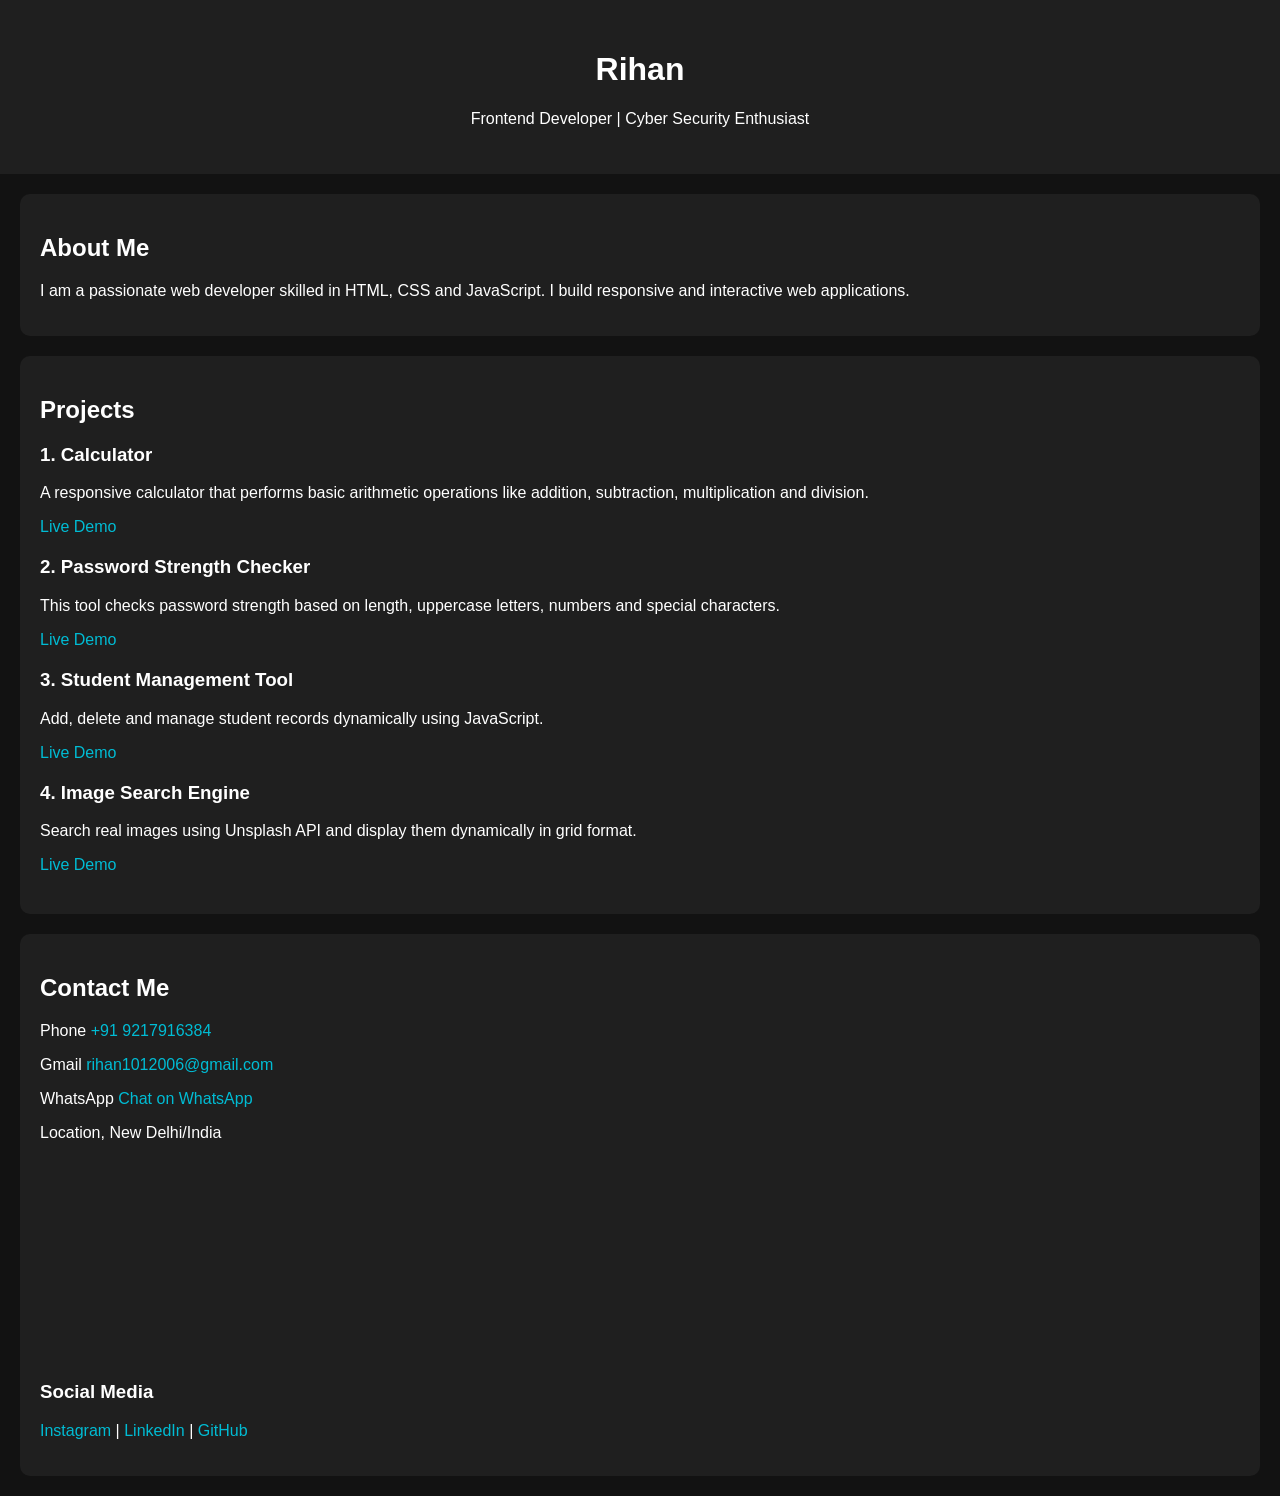
==== index.html @ 136a29fc "" ====
<!DOCTYPE html>
<html>
<head>
  <title>Rihan Portfolio</title>
  <link rel="stylesheet" href="style.css">
  <meta name="viewport" content="width=device-width, initial-scale=1.0">
</head>
<body>

<header>
  <h1>Rihan</h1>
  <p>Frontend Developer | Cyber Security Enthusiast</p>
</header>

<section class="card">
  <h2>About Me</h2>
  <p>I am a passionate web developer skilled in HTML, CSS and JavaScript. I build responsive and interactive web applications.</p>
</section>

<section class="card">
  <h2>Projects</h2>

  <div class="project">
    <h3>1. Calculator</h3>
    <p>A responsive calculator that performs basic arithmetic operations like addition, subtraction, multiplication and division.</p>
    <a href="calculator.html" target="_blank">Live Demo</a>
  </div>

  <div class="project">
    <h3>2. Password Strength Checker</h3>
    <p>This tool checks password strength based on length, uppercase letters, numbers and special characters.</p>
    <a href="password.html" target="_blank">Live Demo</a>
  </div>

  <div class="project">
    <h3>3. Student Management Tool</h3>
    <p>Add, delete and manage student records dynamically using JavaScript.</p>
    <a href="student.html" target="_blank">Live Demo</a>
  </div>

  <div class="project">
    <h3>4. Image Search Engine</h3>
    <p>Search real images using Unsplash API and display them dynamically in grid format.</p>
    <a href="image-search.html" target="_blank">Live Demo</a>
  </div>

</section>

<section class="card">
  <h2>Contact Me</h2>

  <p>Phone <a href="tel:+919217916384">+91 9217916384</a></p>

  <p>Gmail <a href="mailto:rihan1012006@gmail.com">rihan1012006@gmail.com</a></p>

  <p> WhatsApp <a href="https://wa.me/919217916384" target="_blank">Chat on WhatsApp</a></p>

  <p>Location, New Delhi/India</p>

  <iframe 
    src="https://www.google.com/maps?q=New Delhi,India&output=embed"
    width="100%" height="200" style="border:0;" allowfullscreen>
  </iframe>

  <h3>Social Media</h3>
<p>
  <a href="https://instagram.com/t_vrx7" target="_blank">Instagram</a> |
  <a href="https://linkedin.com/in/rihan-x-b2026b361" target="_blank">LinkedIn</a> |
  <a href="https://github.com/7vrxrihan-svg" target="_blank">GitHub</a>
</p>


</section>

</body>
</html>
---- style.css ----
body{
  font-family: Arial;
  margin:0;
  background:#121212;
  color:white;
}

header{
  text-align:center;
  padding:30px;
  background:#1f1f1f;
}

.card{
  background:#1f1f1f;
  margin:20px;
  padding:20px;
  border-radius:10px;
}

.project{
  margin-bottom:20px;
}

a{
  color:#00bcd4;
  text-decoration:none;
}

button{
  padding:8px;
  margin:5px;
  border:none;
  border-radius:5px;
  background:#00bcd4;
  color:white;
  cursor:pointer;
}

input{
  padding:8px;
  margin:5px;
  border-radius:5px;
  border:none;
}

.grid{
  display:grid;
  grid-template-columns:repeat(auto-fit,minmax(150px,1fr));
  gap:10px;
}

img{
  width:100%;
  border-radius:10px;
}
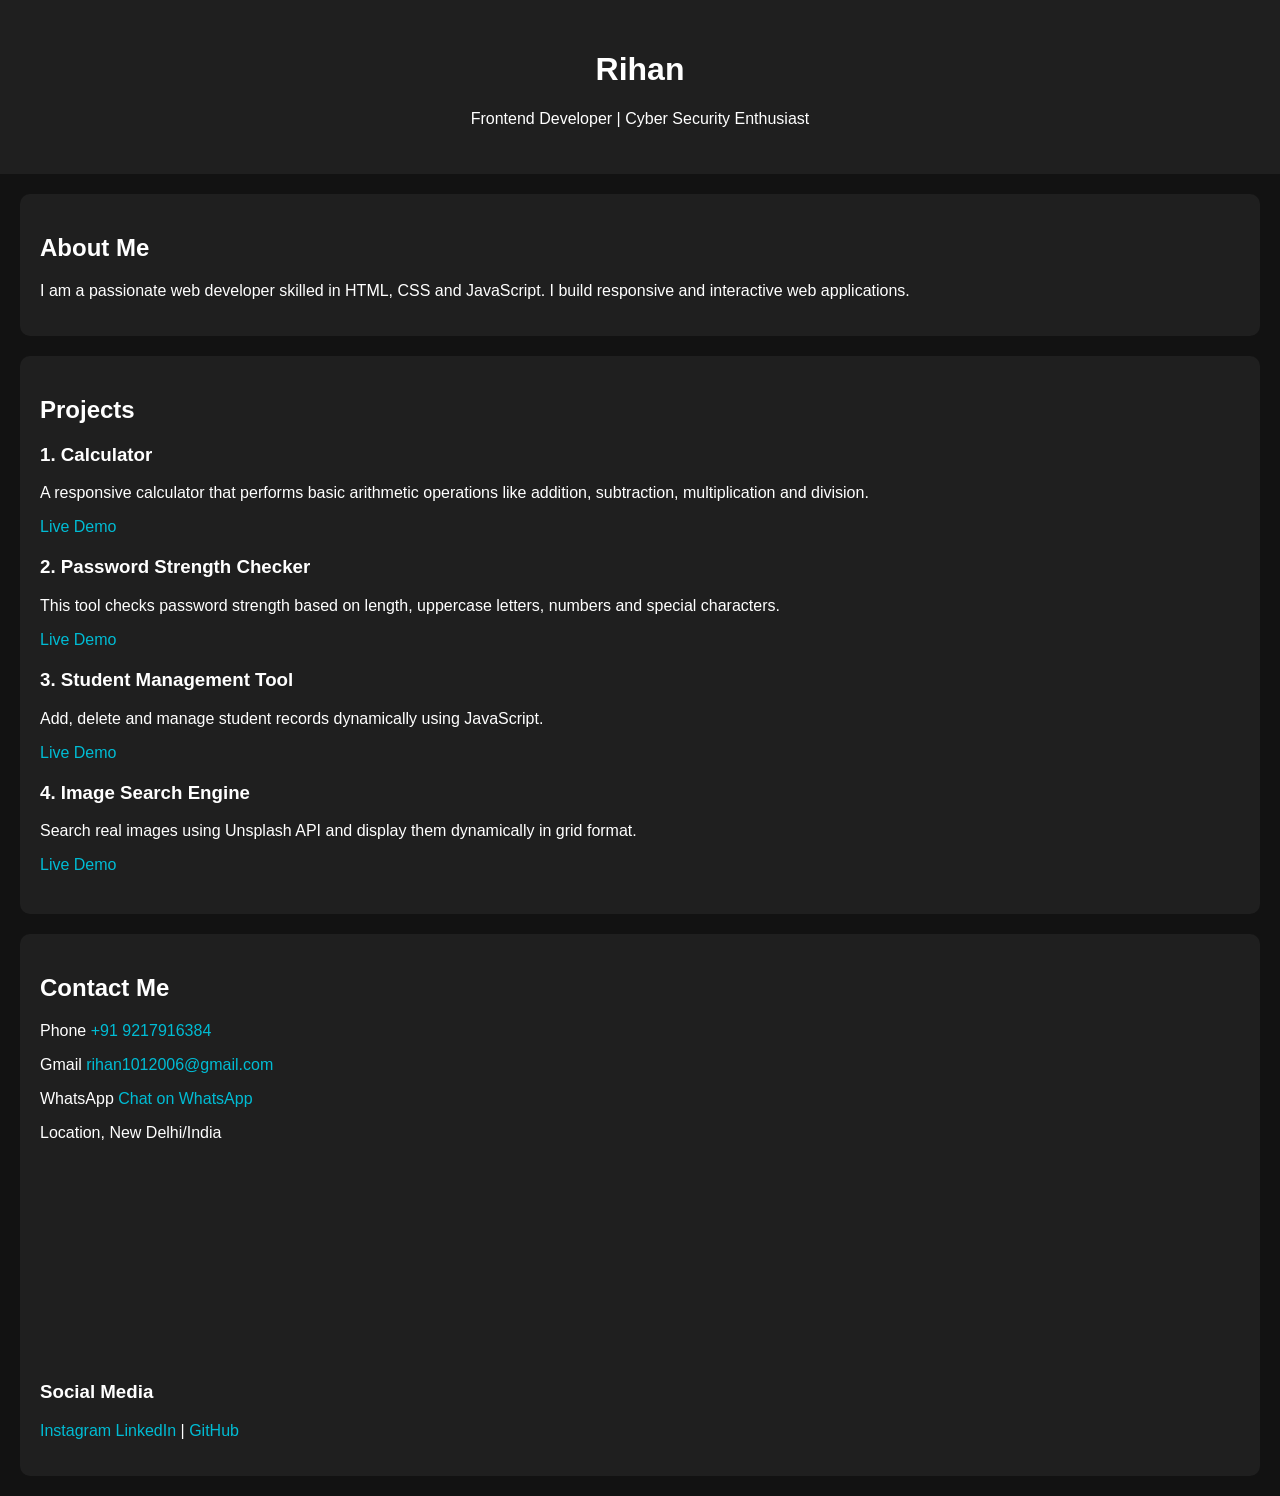
==== commit 1ed167c6: "" ====
--- a/index.html
+++ b/index.html
@@ -64,7 +64,9 @@
 
   <h3>Social Media</h3>
 <p>
-  <a href="https://instagram.com/t_vrx7" target="_blank">Instagram</a> |
+  <a href="https://instagram.com/t_vrx7/?hl=en" target="_blank">
+Instagram
+</a>
   <a href="https://linkedin.com/in/rihan-x-b2026b361" target="_blank">LinkedIn</a> |
   <a href="https://github.com/7vrxrihan-svg" target="_blank">GitHub</a>
 </p>
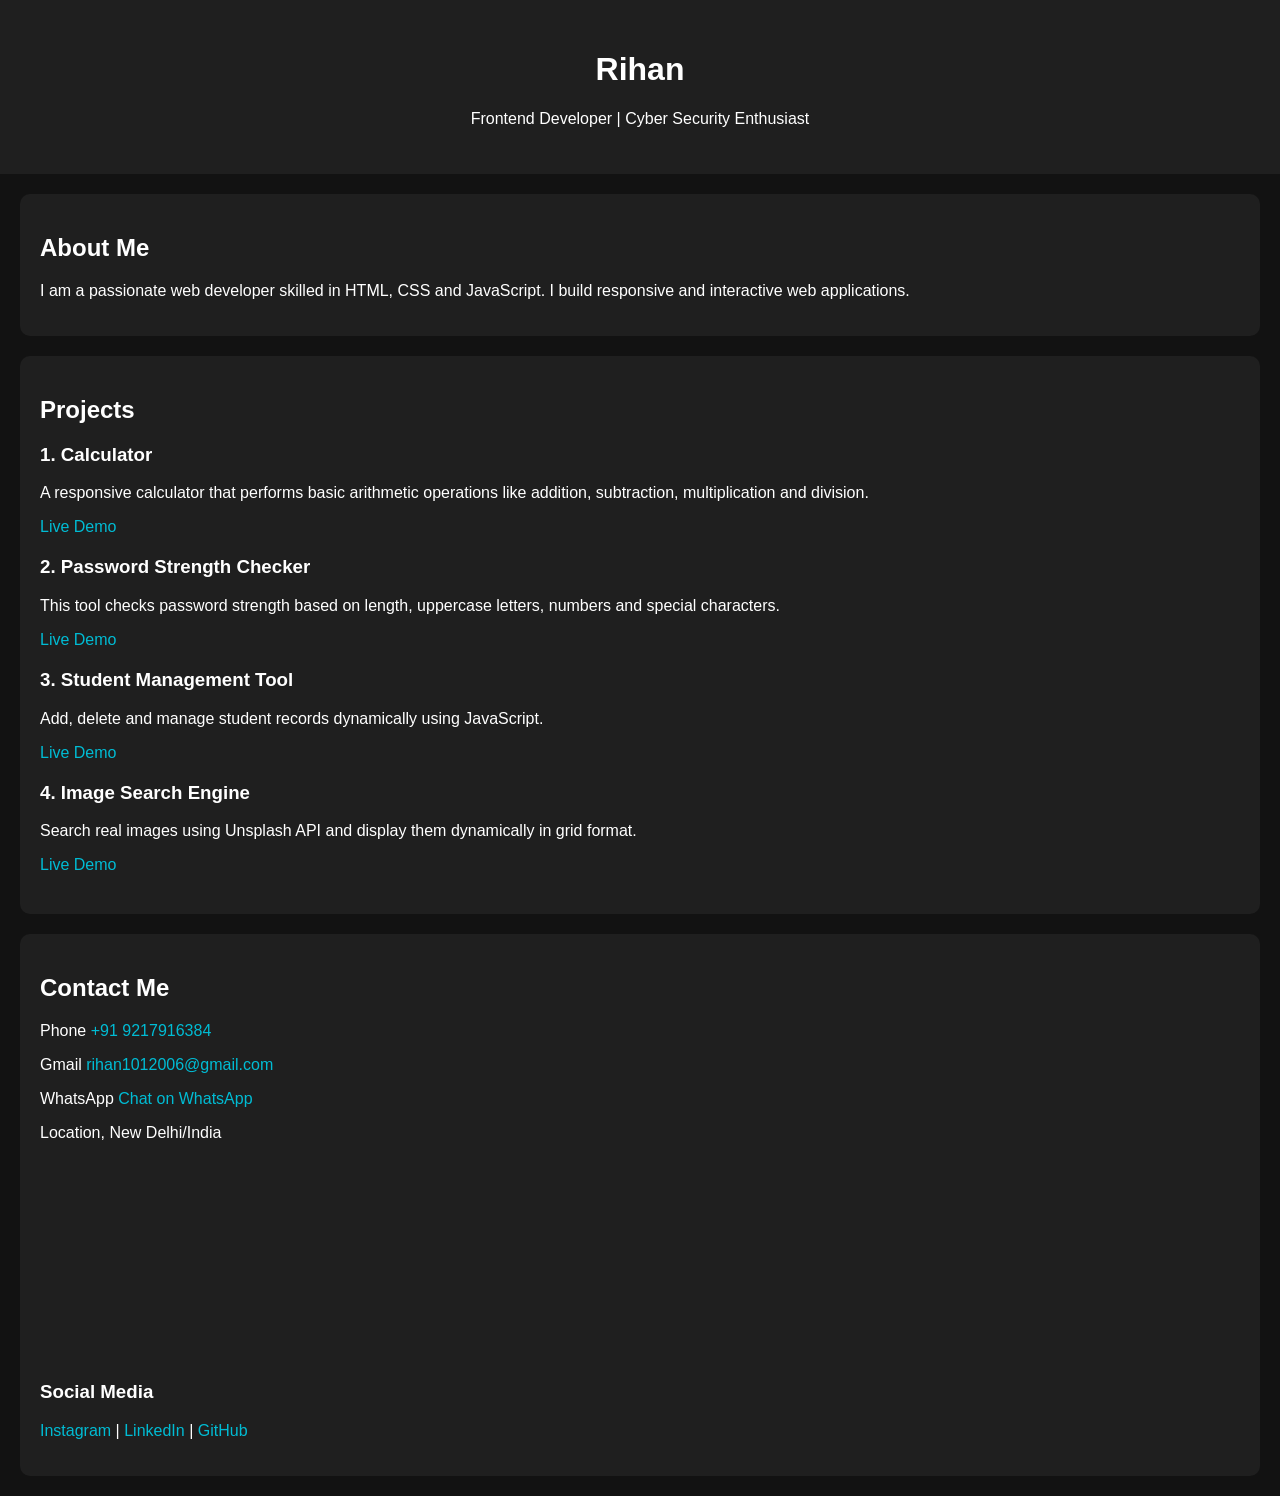
==== commit 361e14cb: "" ====
--- a/index.html
+++ b/index.html
@@ -66,7 +66,7 @@
 <p>
   <a href="https://instagram.com/t_vrx7/?hl=en" target="_blank">
 Instagram
-</a>
+</a> |
   <a href="https://linkedin.com/in/rihan-x-b2026b361" target="_blank">LinkedIn</a> |
   <a href="https://github.com/7vrxrihan-svg" target="_blank">GitHub</a>
 </p>
